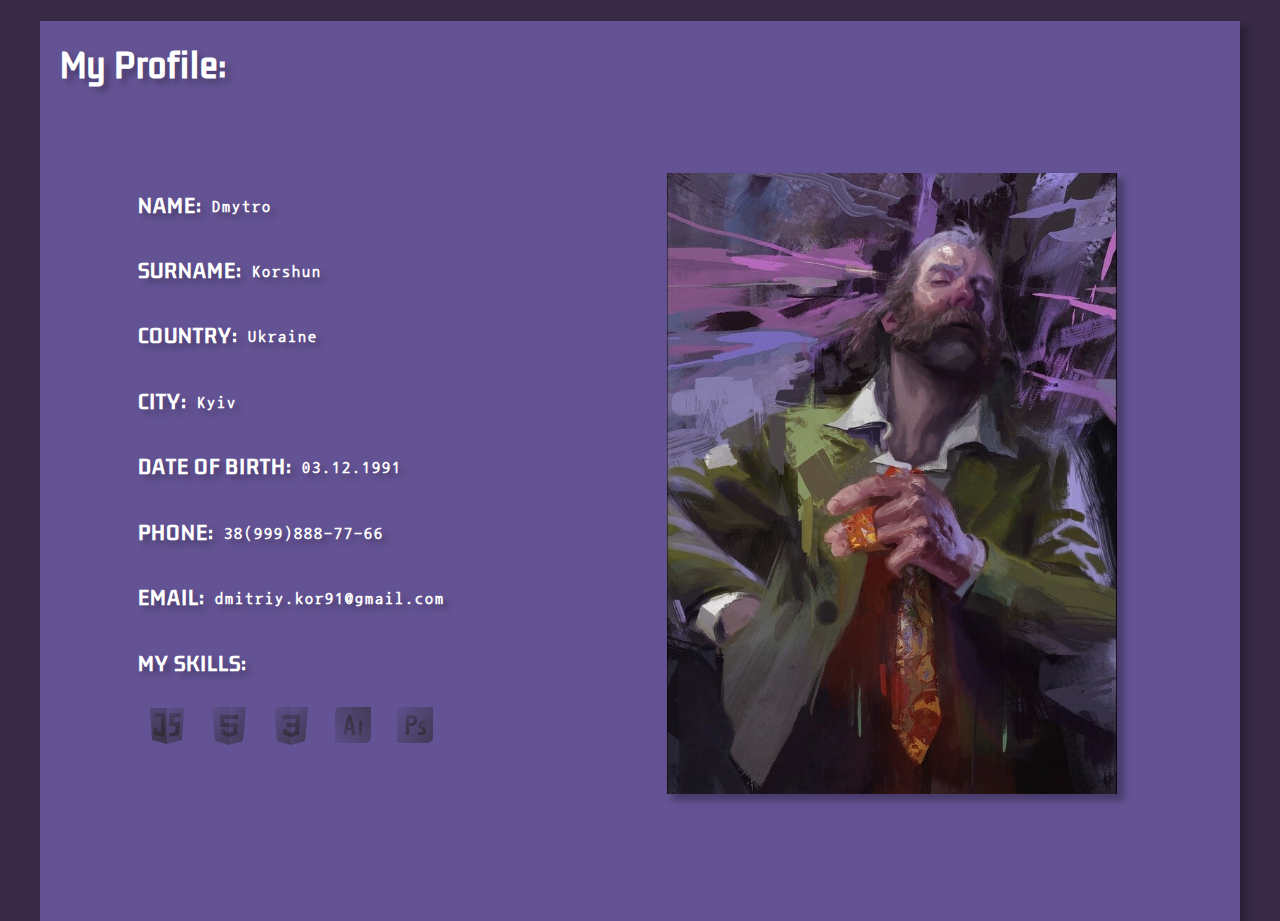
==== myprofile.html @ 596696f8 "first commit" ====
<!DOCTYPE html>
<html lang="en">
<head>
    <meta charset="UTF-8">
    <meta name="viewport" content="width=device-width, initial-scale=1.0">
    <title>Document</title>
    <link rel="stylesheet" href="myprofile.css">
</head>
<body>
<main>
    <h1>My Profile:</h1>
 <div class="maincontent">
  <div class="text">
    <div>
    <h3>NAME:</h3>
    <h4>Dmytro</h4>
    </div>
    <div>
    <h3>SURNAME:</h3>
    <h4>Korshun</h4>
    </div>
    <div>
    <h3>COUNTRY:</h3>
    <h4>Ukraine</h4>
    </div>
    <div>
    <h3>CITY:</h3>
    <h4>Kyiv</h4>
    </div>
    <div>
    <h3>DATE OF BIRTH:</h3>
    <h4>03.12.1991</h4>
    </div>
    <div>
    <h3>PHONE:</h3>
    <h4>38(999)888-77-66</h4>
    </div>
    <div>
    <h3>EMAIL:</h3>
    <h4>dmitriy.kor91@gmail.com</h4>
    </div>
    <div>
    <h3>MY SKILLS:</h3>
    </div>
    <div class="skills">
        <ul>
            <li><img src="./Logos2/icons8-javascript-48 копія.png"></img></li>
            <li><img src="./Logos2/icons8-html-5-48.png"></img></li>
            <li><img src="./Logos2/icons8-css-48 копія.png"></img></li>
            <li><img src="./Logos2/icons8-adobe-illustrator-48 копія.png"></img></li>
            <li><img src="./Logos2/icons8-photoshop-48 копія.png"></img></li>
        </ul>
     </div>
  </div>
  <div class="portfolioimg">
    <img src="./Images/2973676757_preview_efafef612c1f0e47d1e1a949d9835ab7.jpg">
  </div>
 </div>
 
</main>
</body>
</html>
---- myprofile.css ----
@font-face {
    font-family: "Kdam";
    src: url(./Kdam_Thmor_Pro/KdamThmorPro-Regular.ttf) format("woff2");
}
@font-face {
    font-family: "Bebas";
    src: url(./Bebas_Neue/BebasNeue-Regular.ttf) format("woff2");
}
@font-face {
    font-family: "Nanum";
    src: url(./Nanum_Gothic_Coding/NanumGothicCoding-Regular.ttf) format("woff2");
}
body {
   padding: 0;
   margin: 0;
   font-size: 16px;
   background-color: #392A48;
}
main {
    max-width: 1200px;
    height: 90%;
    min-height: 900px;
    margin: 0 auto;
    background-color: #645394;
    box-shadow: 6px 6px 7px 1px rgba(0, 0, 0, 0.28);
}
main h1 {
    padding: 20px;
    color: white;
    font-family: "Kdam";
    letter-spacing: 1px;
    text-shadow: 5px 5px 6px rgba(0, 0, 0, 0.28);
}
.text {
    padding-top: 40px;
    display: flex;
    flex-direction: column;
    color: white;
    text-shadow: 5px 5px 6px rgba(0, 0, 0, 0.28);
}

.text div {
    display: flex;
    font-size: 1em;
}
.text h3 {
    font-family: "Kdam";
    letter-spacing: 1px;
}
h4 {
    margin-left: 10px;
    letter-spacing: 2px;
    font-family: "Nanum";
    display: flex;
    align-items: center;
}

.maincontent {
    display: flex;
    justify-content: space-around;
    flex-wrap: wrap-reverse;
    
}
.portfolioimg img {
    max-width: 90%;
    box-shadow: 6px 6px 7px 1px rgba(0, 0, 0, 0.28);
}
.portfolioimg {
    max-width: 500px;
    padding-top: 40px;
    display: flex;
    justify-content: center;
}

ul li {
    display: inline-flex;
    justify-content: center;
    padding: 5px;
}
ul {
    margin: 0;
    padding: 0;
    
}
.skills img {
    
}
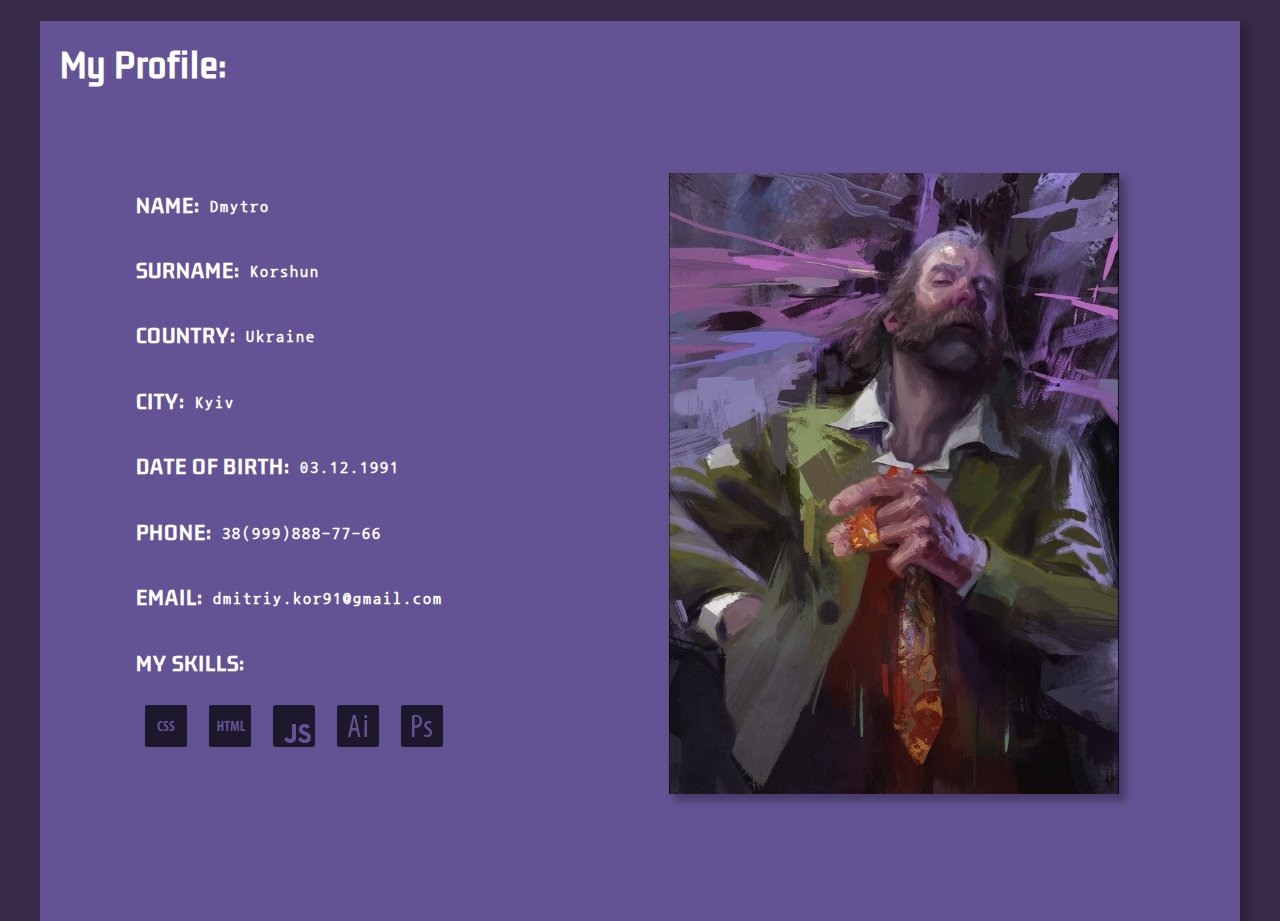
==== commit 353dc0ea: "11 commit" ====
--- a/myprofile.html
+++ b/myprofile.html
@@ -44,11 +44,11 @@
     </div>
     <div class="skills">
         <ul>
-            <li><img src="./Logos2/icons8-javascript-48 копія.png"></img></li>
-            <li><img src="./Logos2/icons8-html-5-48.png"></img></li>
-            <li><img src="./Logos2/icons8-css-48 копія.png"></img></li>
-            <li><img src="./Logos2/icons8-adobe-illustrator-48 копія.png"></img></li>
-            <li><img src="./Logos2/icons8-photoshop-48 копія.png"></img></li>
+            <li><img src="./Logos2/icons8-css-50 (2).png"></img></li>
+            <li><img src="./Logos2/icons8-html-50.png"></img></li>
+            <li><img src="./Logos2/icons8-javascript-50.png"></img></li>
+            <li><img src="./Logos2/icons8-adobe-illustrator-50.png"></img></li>
+            <li><img src="./Logos2/icons8-photoshop-50.png"></img></li>
         </ul>
      </div>
   </div>
--- a/myprofile.css
+++ b/myprofile.css
@@ -23,20 +23,21 @@
     margin: 0 auto;
     background-color: #645394;
     box-shadow: 6px 6px 7px 1px rgba(0, 0, 0, 0.28);
+    
 }
 main h1 {
     padding: 20px;
     color: white;
     font-family: "Kdam";
     letter-spacing: 1px;
-    text-shadow: 5px 5px 6px rgba(0, 0, 0, 0.28);
+    
 }
 .text {
     padding-top: 40px;
     display: flex;
     flex-direction: column;
     color: white;
-    text-shadow: 5px 5px 6px rgba(0, 0, 0, 0.28);
+    
 }
 
 .text div {
@@ -80,8 +81,8 @@
 ul {
     margin: 0;
     padding: 0;
-    
 }
 .skills img {
-    
-}+    opacity: 0.7;
+    padding-bottom: 10px;
+}
